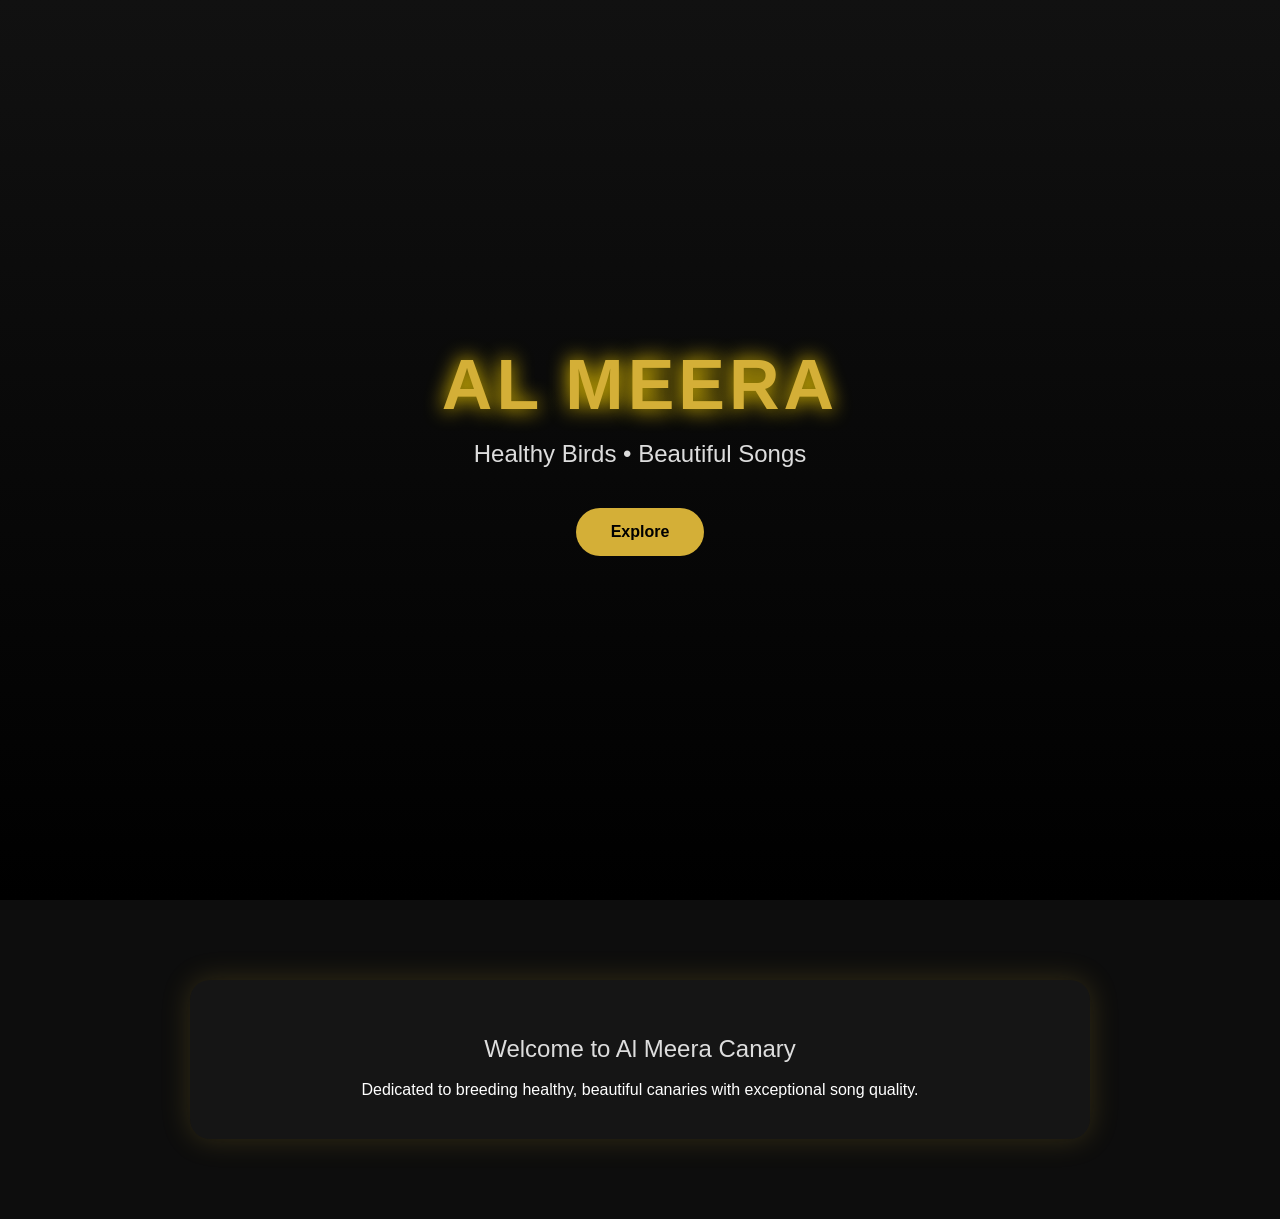
==== index.html @ 02a8f5f8 "Add initial HTML structure for Al Meera Canary" ====
<!DOCTYPE html>
<html lang="en">
<head>
<meta charset="UTF-8">
<meta name="viewport" content="width=device-width, initial-scale=1.0">
<title>Al Meera Canary</title>

<style>

*{
margin:0;
padding:0;
box-sizing:border-box;
font-family:Arial,Helvetica,sans-serif;
}

body{
background:#0d0d0d;
color:white;
text-align:center;
overflow-x:hidden;
}

.hero{
height:100vh;
display:flex;
flex-direction:column;
justify-content:center;
align-items:center;
background:linear-gradient(180deg,#111,#000);
}

h1{
font-size:70px;
color:#d4af37;
letter-spacing:4px;
text-shadow:0 0 20px gold;
}

h2{
margin-top:15px;
font-size:24px;
font-weight:300;
color:#ddd;
}

.button{
margin-top:40px;
padding:15px 35px;
background:#d4af37;
color:black;
text-decoration:none;
border-radius:50px;
font-weight:bold;
transition:.3s;
}

.button:hover{
background:white;
}

.section{
padding:80px 20px;
}

.card{
max-width:900px;
margin:auto;
background:#151515;
padding:40px;
border-radius:20px;
box-shadow:0 0 30px rgba(212,175,55,.2);
}

</style>

</head>

<body>

<div class="hero">

<h1>AL MEERA</h1>

<h2>Healthy Birds • Beautiful Songs</h2>

<a class="button" href="#about">
Explore
</a>

</div>

<div class="section" id="about">

<div class="card">

<h2>Welcome to Al Meera Canary</h2>

<br>

<p>

Dedicated to breeding healthy, beautiful canaries with exceptional song quality.

</p>

</div>

</div>

</body>

</html>
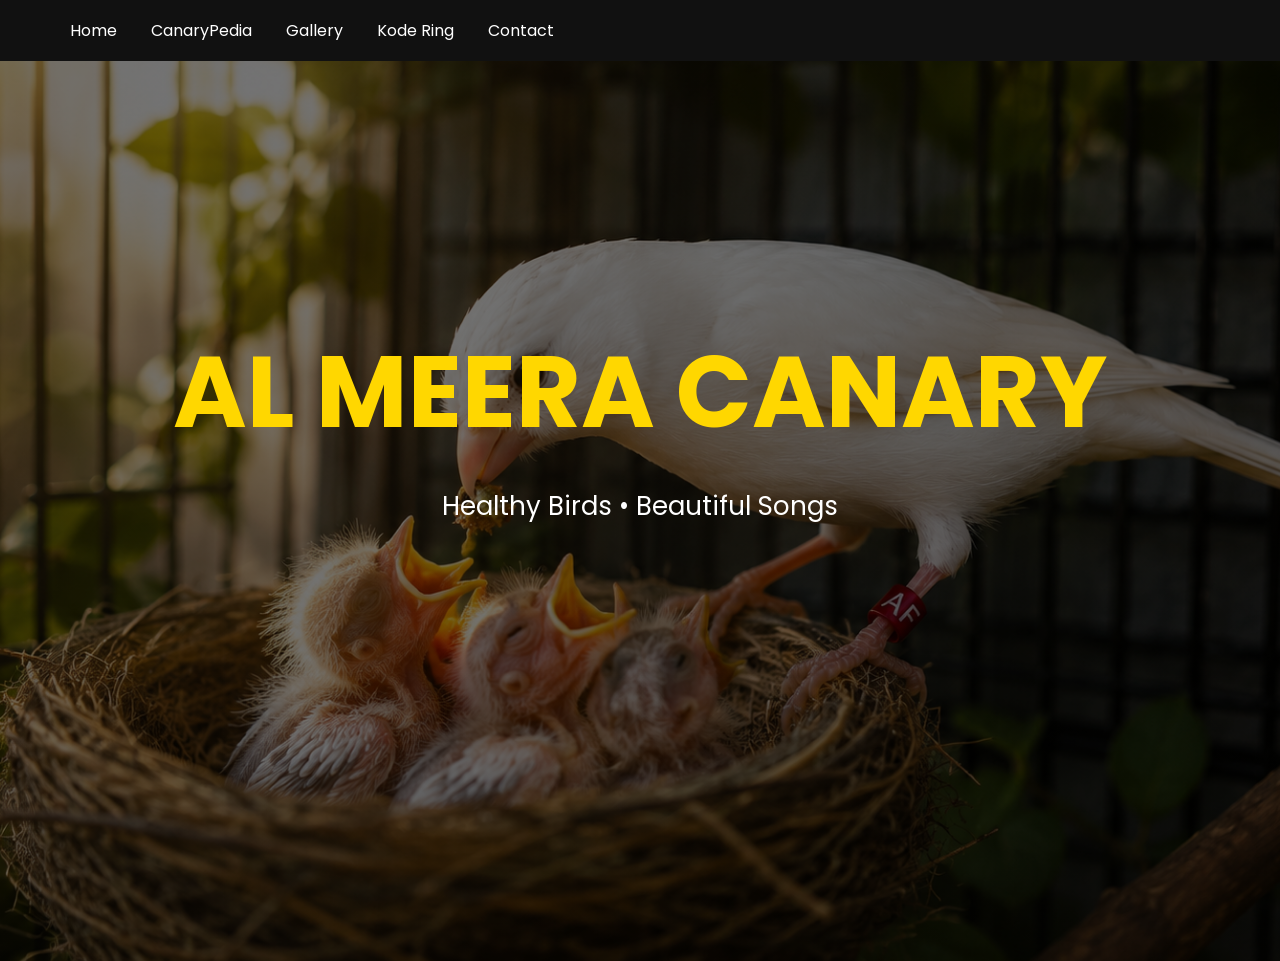
==== commit 0cac23f0: "Add files via upload" ====
--- a/index.html
+++ b/index.html
@@ -1,113 +1,37 @@
-<!DOCTYPE html>
-<html lang="en">
-<head>
-<meta charset="UTF-8">
-<meta name="viewport" content="width=device-width, initial-scale=1.0">
-<title>Al Meera Canary</title>
-
-<style>
-
-*{
-margin:0;
-padding:0;
-box-sizing:border-box;
-font-family:Arial,Helvetica,sans-serif;
-}
-
-body{
-background:#0d0d0d;
-color:white;
-text-align:center;
-overflow-x:hidden;
-}
-
-.hero{
-height:100vh;
-display:flex;
-flex-direction:column;
-justify-content:center;
-align-items:center;
-background:linear-gradient(180deg,#111,#000);
-}
-
-h1{
-font-size:70px;
-color:#d4af37;
-letter-spacing:4px;
-text-shadow:0 0 20px gold;
-}
-
-h2{
-margin-top:15px;
-font-size:24px;
-font-weight:300;
-color:#ddd;
-}
-
-.button{
-margin-top:40px;
-padding:15px 35px;
-background:#d4af37;
-color:black;
-text-decoration:none;
-border-radius:50px;
-font-weight:bold;
-transition:.3s;
-}
-
-.button:hover{
-background:white;
-}
-
-.section{
-padding:80px 20px;
-}
-
-.card{
-max-width:900px;
-margin:auto;
-background:#151515;
-padding:40px;
-border-radius:20px;
-box-shadow:0 0 30px rgba(212,175,55,.2);
-}
-
-</style>
-
-</head>
-
-<body>
-
-<div class="hero">
-
-<h1>AL MEERA</h1>
-
-<h2>Healthy Birds • Beautiful Songs</h2>
-
-<a class="button" href="#about">
-Explore
-</a>
-
-</div>
-
-<div class="section" id="about">
-
-<div class="card">
-
-<h2>Welcome to Al Meera Canary</h2>
-
-<br>
-
-<p>
-
-Dedicated to breeding healthy, beautiful canaries with exceptional song quality.
-
-</p>
-
-</div>
-
-</div>
-
-</body>
-
-</html>
+<!DOCTYPE html>
+<html lang="en">
+<head>
+    <meta charset="UTF-8">
+    <meta name="viewport" content="width=device-width, initial-scale=1.0">
+    <title>Al Meera Canary</title>
+<link rel="preconnect" href="https://fonts.googleapis.com">
+<link rel="preconnect" href="https://fonts.gstatic.com" crossorigin>
+<link href="https://fonts.googleapis.com/css2?family=Poppins:wght@300;400;600;700;800&display=swap" rel="stylesheet">
+    <link rel="stylesheet" href="style.css">
+</head>
+<body>
+
+<header>
+
+  <nav>
+    <a href="index.html">Home</a>
+    <a href="canarypedia/index.html">CanaryPedia</a>
+    <a href="gallery/index.html">Gallery</a>
+    <a href="kode-ring/index.html">Kode Ring</a>
+    <a href="contact/index.html">Contact</a>
+</nav>
+
+</header>
+
+<section class="hero">
+
+    <h1>AL MEERA CANARY</h1>
+
+    <p>Healthy Birds • Beautiful Songs</p>
+
+</section>
+
+<script src="script.js"></script>
+
+</body>
+</html>
--- a/style.css
+++ b/style.css
@@ -0,0 +1,142 @@
+*{
+    margin:0;
+    padding:0;
+    box-sizing:border-box;
+}
+
+body{
+    background:#111;
+    color:white;
+    font-family:'Poppins', sans-serif;
+}
+
+header{
+    position:fixed;
+    top:0;
+    left:0;
+    width:100%;
+    display:flex;
+    justify-content:space-between;
+    align-items:center;
+    padding:18px 60px;
+    background:rgba(0,0,0,.35);
+    backdrop-filter:blur(8px);
+    z-index:1000;
+}
+
+
+.logo{
+    color:#FFD700;
+    font-size:32px;
+    font-weight:800;
+    letter-spacing:2px;
+}
+
+nav a{
+    color:white;
+    text-decoration:none;
+    margin-left:30px;
+    transition:.3s;
+}
+
+nav a:hover{
+    color:#FFD700;
+}
+
+.hero{
+    height:100vh;
+
+    background:
+    linear-gradient(rgba(0,0,0,.55),rgba(0,0,0,.55)),
+    url("images/hero.png");
+
+    background-size:cover;
+    background-position:center;
+
+    display:flex;
+    flex-direction:column;
+    justify-content:center;
+
+    align-items:center;
+    text-align:center;
+
+    padding-top:40px;
+}
+.hero h1{
+    font-size:100px;
+    color:#FFD700;
+
+    margin-top:-220px;
+}
+
+.hero p{
+    font-size:26px;
+    margin-top:20px;
+}
+
+
+.hero{
+    height:100vh;
+
+    background:
+        linear-gradient(rgba(0,0,0,.55),rgba(0,0,0,.55)),
+        url("images/hero.png");
+
+    background-size:cover;
+    background-position:center;
+
+    display:flex;
+    flex-direction:column;
+    justify-content:center;
+    align-items:center;
+    text-align:center;
+}
+/* ==========================
+   HEADER
+========================== */
+
+header{
+    background:#111;
+    padding:18px 40px;
+
+    display:flex;
+    justify-content:space-between;
+    align-items:center;
+
+    position:sticky;
+    top:0;
+    z-index:999;
+}
+
+.logo a{
+    color:#fff;
+    text-decoration:none;
+    font-size:40px;
+    font-weight:bold;
+}
+
+nav ul{
+    list-style:none;
+    display:flex;
+    gap:30px;
+}
+
+nav ul li{
+    list-style:none;
+}
+
+nav ul li a{
+    text-decoration:none;
+    color:white;
+    font-size:18px;
+    font-weight:500;
+    transition:.3s;
+}
+
+nav ul li a:hover{
+    color:#7ec850;
+}
+
+nav ul li a.active{
+    color:#7ec850;
+}
